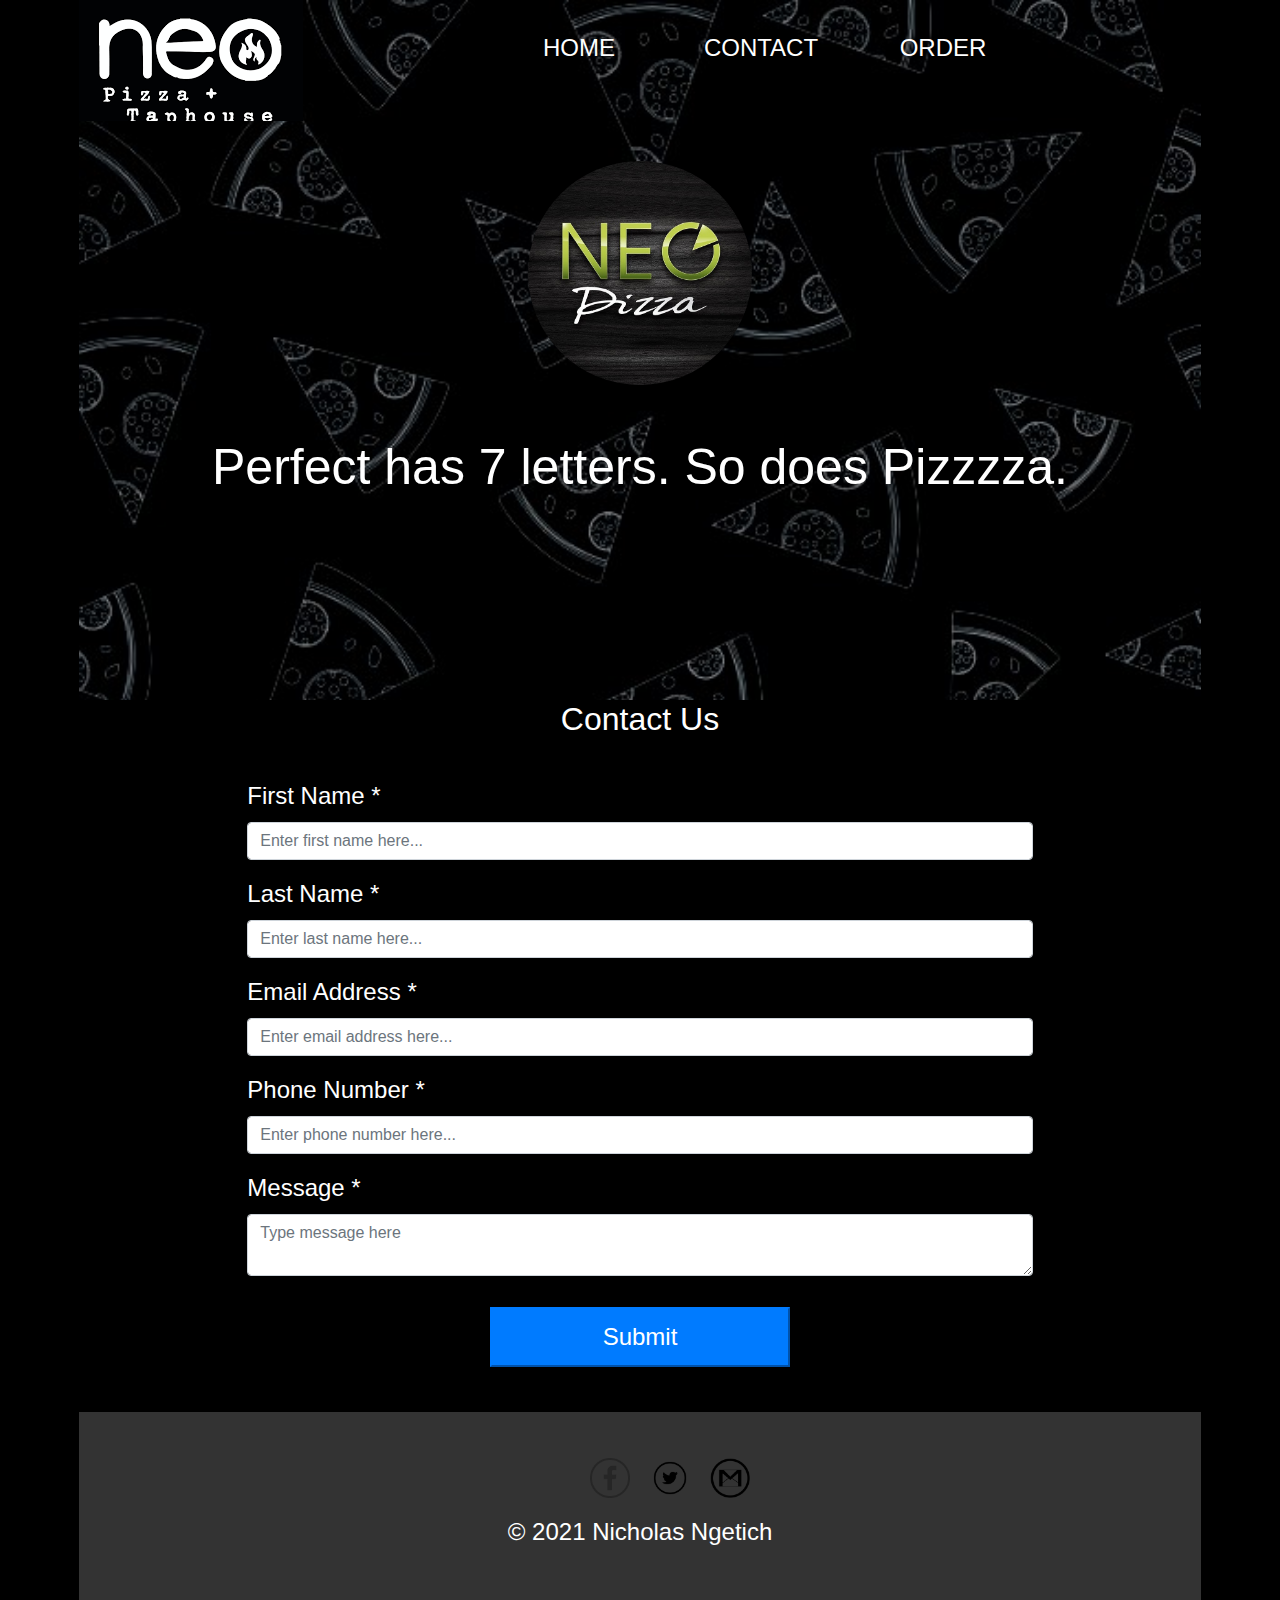
==== contact.html @ db56086a "Add changes to readme contact and css files" ====
<!DOCTYPE html>
<html lang="en">

<head>
  <meta charset="UTF-8">
  <meta http-equiv="X-UA-Compatible" content="IE=edge">
  <meta name="viewport" content="width=device-width, initial-scale=1.0">
  <script src="https://ajax.googleapis.com/ajax/libs/jquery/3.5.1/jquery.min.js"></script>
  <script src="https://maxcdn.bootstrapcdn.com/bootstrap/4.5.2/js/bootstrap.min.js"></script>
  <link rel="stylesheet" href="css/bootstrap.css" type="text/css">
  <link rel="stylesheet" href="css/styles.css" type="text/css">
  <link rel="icon" type="image/jpg" href="assets/logo/logo.jpg">
  <title>Neo-Pizza || Prep IP4</title>
</head>

<body>
  <div class="container">
    <div id="header">
      <div class="row">
        <div class="col-md-4">
          <img id="icon" src="assets/logo/download.png" alt="">
        </div>
        <div class="col-md-8" id="menu">
          <ul>
            <div class="row">
              <div class="col-md-3 col-sm-4 col-xs-4">
                <li><a href="index.html">Home</a></li>
              </div>
              <div class="col-md-3 col-sm-4 col-xs-4">
                <li><a href="contact.html">Contact</a></li>
              </div>
              <div class="col-md-3 col-sm-4 col-xs-4">
                <li><a href="order.html">Order</a></li>
              </div>
            </div>
          </ul>
        </div>
      </div>
      <div>
        <img id="logo" src="assets/logo/logo.jpg" alt="Logo">
      </div>
      <div class="fs50" id="slogan">Perfect has 7 letters. So does Pizzzza.</div>
    </div>
    <h2>Contact Us</h2>
    <!-- Begin Mailchimp Signup Form -->
    <div id="mc_embed_signup">
      <div id="mce-responses" class="clear">
        <div class="response" id="mce-error-response" style="display:none"></div>
        <div class="response" id="mce-success-response" style="display:none"></div>
      </div>
      <form action="https://github.us1.list-manage.com/subscribe/post?u=c9cb5614af1111c709f67e039&amp;id=b7d2bd4f61"
        method="post" id="mc-embedded-subscribe-form" name="mc-embedded-subscribe-form" class="validate" target="_blank"
        novalidate>
        <div id="signup_scroll">
          <div class="form-group mc-field-group">
            <label for="mce-MMERGE4">First Name <span class="asterisk">*</span>
            </label>
            <input type="text"  value="" name="MMERGE4" class="form-control required" id="mce-MMERGE4" placeholder="Enter first name here...">
          </div>
          <div class="form-group mc-field-group">
            <label for="mce-FNAME">Last Name <span class="asterisk">*</span>
            </label>
            <input type="text" value="" name="FNAME" class="form-control required" id="mce-FNAME" placeholder="Enter last name here...">
          </div>
          <div class="form-group mc-field-group">
            <label for="mce-EMAIL">Email Address <span class="asterisk">*</span>
            </label>
            <input type="email" value="" name="EMAIL" class="form-control required email" id="mce-EMAIL" placeholder="Enter email address here...">
          </div>

          <div class="form-group mc-field-group">
            <label for="mce-MMERGE2">Phone Number <span class="asterisk">*</span>
            </label>
            <input type="text" value="" name="MMERGE2" class="form-control required" id="mce-MMERGE2" placeholder="Enter phone number here...">
          </div>
          <div class="form-group mc-field-group" mc-field-group>
            <label for="mce-MMERGE3">Message <span class="asterisk">*</span>
            </label>
            <textarea type="text" value="" name="MMERGE3" class="form-control required" id="mce-MMERGE3" placeholder="Type message here"></textarea>
          </div>
          <div style="position: absolute; left: -5000px;" aria-hidden="true"><input type="text"
              name="b_c9cb5614af1111c709f67e039_b7d2bd4f61" tabindex="-1" value=""></div>
          <div class="text-centre"><button type="submit" name="subscribe" id="mc-embedded-subscribe" class="btb btn-primary">Submit</button></div>
        </div>
      </form>
    </div>
    <!--End mc_embed_signup-->
    <!-- footer section -->
    <div id="footer">
      <div id="social">
        <ul>
          <li><a href="https://www.facebook.com/kiprotich.korgoren " target="_blank"><img src="images/fbicon.png"
                width="40px" height="40px" alt=""></a></li>
          <li><a href="https://twitter.com/ngetichnichoh" target="_blank"><img src="images/twittericon.png" alt=""
                width="40px" height="40px"></a></li>
          <li><a href="mailto:nicholas.ngetich@students.dkut.ac.ke" target="_blank"><img src="images/gmailicon.png"
                alt="" width="40px" height="40px"></a></li>
        </ul>
      </div>
      <div id="copyright">
        <p>© 2021 Nicholas Ngetich</p>
      </div>
    </div>
    <!-- end of footer section -->
  </div>
  <script type='text/javascript' src='//s3.amazonaws.com/downloads.mailchimp.com/js/mc-validate.js'></script>
  <script type='text/javascript'>
    (function ($) {
      window.fnames = new Array();
      window.ftypes = new Array();
      fnames[4] = 'MMERGE4';
      ftypes[4] = 'text';
      fnames[1] = 'FNAME';
      ftypes[1] = 'text';
      fnames[0] = 'EMAIL';
      ftypes[0] = 'email';
      fnames[3] = 'MMERGE3';
      ftypes[3] = 'text';
      fnames[2] = 'MMERGE2';
      ftypes[2] = 'text';
    }(jQuery));
    var $mcj = jQuery.noConflict(true);
  </script>
  <script src="js/jquery-3.6.0.min.js"></script>
  <script src="js/script.js"></script>
</body>

</html>
---- css/styles.css ----
body {
  background-color: black;
  color: white;
  font-size: 24px;
}
.fs12 {
  font-size: 12px;
}
.fs14 {
  font-size: 14px;
}
.fs16 {
  font-size: 16px;
}
.fs18 {
  font-size: 18px;
}
.fs20 {
  font-size: 20px;
}
.fs22 {
  font-size: 22px;
}
.fs24 {
  font-size: 24px;
}
.fs40 {
  font-size: 40px;
}
.fs50 {
  font-size: 50px;

}
#logo {
  width: 20%;
  height: auto;
  margin: 40px 40% 5px 40%;
  border-radius: 50%;
}
#slogan {
  margin-top: 40px;
}
.banner {
  margin-top: 20px;
}
.banner img {
  height: 200px;
  margin-top: 20px;
  margin-bottom: 40px;
  border-radius: 8px;
}
#header {
  background-image: url("../assets/backgrounds/pizza10.jpg");
  height: 700px;
  background-repeat: no-repeat;
  background-size: cover;
  text-align: center;
  color: white;
}
@media (min-width: 1200px) {
  .container{
      max-width: 90%;
  }
}
#mce-responses {
  color: #155724;
}
h2 {
  text-align: center;
}
.form-group {
width: 100%;
}

form {
  text-align: center;
}
#ask,#locate,#checkOut, #userInfo, #checkoutUser1,#checkouAlertOne,#confirmAlert,#locationAlert {
  margin: 40px 15% 15px 15%;
  display: none;
}
#pizzaOrder,#orderTable,#mc_embed_signup {
  margin: 40px 15% 15px 15%;
}
.alert {
  display: none;
}
.btn-success, .btn-primary, .btn-warning {
  width: 300px;
  height: 60px;
  margin: 15px;
}
label {
font-size: 24px;
}
.view-order,#orderTable{
  display: none;
}
.view-order {
  text-align: center;
  text-align: center;
}
#icon {
  float: left;
}
#menu ul {
  list-style: none;
  padding-top: 30px;
}
#menu ul li a {
  text-decoration: none;
  color: white;
  text-transform: uppercase;
}
#menu ul li a:hover {
  color: white;
  background-color: #C0CF4D;
  padding: 15px;
}
#footer {
  background-color: #333333;
  height: 200px;
  width: 100%;
  display: flex;
  flex-direction: column;
  justify-content: center;
  text-align: center;
  align-items: center;
  color: white;
  margin-top: 30px;
}
#social ul {
  display: flex;
  flex-direction: row;
  justify-content: space-around;
  list-style: none;
}
#social ul li {
  list-style: none;
  margin-left: 20px;
}
#signup_scroll {
  text-align: left;
}
#signup_scroll .text-centre {
  text-align: center;
}
@media (max-width: 780px) {
  .banner img {
    height: auto;
    border-radius: 8px;
  }
  .btn-success, .btn-primary, .btn-warning {
    width: 90%;
    height: 60px;
    margin: 15px;
  }
  .container{
    max-width: 100%;
}
#ask,#locate,#checkOut, #userInfo, #checkoutUser1,#checkouAlertOne,#confirmAlert,#locationAlert {
  margin: 30px 5% 5px 5%;
  display: none;
}
#pizzaOrder,#orderTable {
  margin: 30px 5% 5px 5%;
}
}

@media screen  and (min-width:0px) and (max-width: 500px) {
  
}
@media screen  and (min-width:500px) and (max-width: 1000px) {
  .banner img {
    height: auto;
    border-radius: 8px;
    margin: 15px 0px 0px 0px;
  }
  .btn-success, .btn-primary, .btn-warning {
    width: 60%;
    height: 60px;
    margin: 15px;
  }
  .container{
    max-width: 90%;
  }
  #ask,#locate,#checkOut, #userInfo, #checkoutUser1,#checkouAlertOne,#confirmAlert,#locationAlert {
    margin: 30px 10% 10px 10%;
    display: none;
  }
  #pizzaOrder,#orderTable {
    margin: 30px 10% 10px 10%;
  }
}
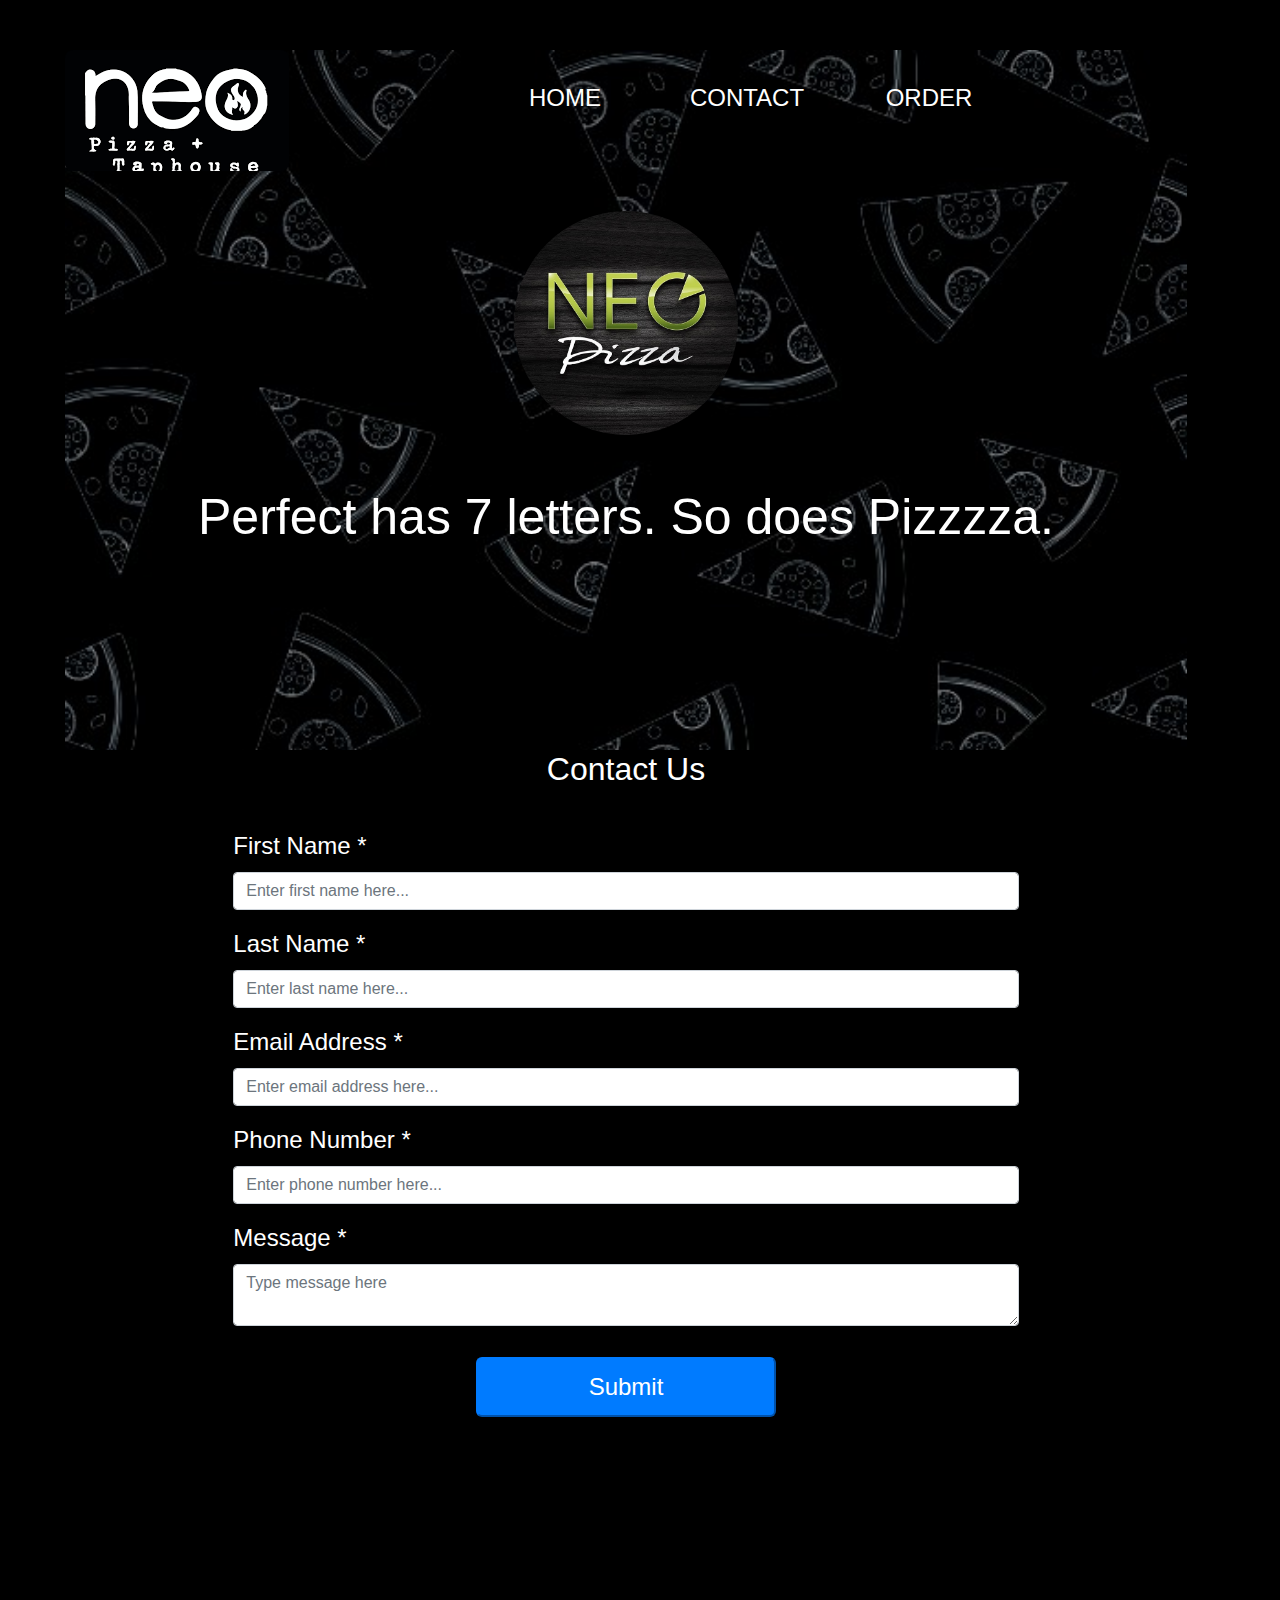
==== commit 125898cc: "Update pages" ====
--- a/contact.html
+++ b/contact.html
@@ -5,6 +5,7 @@
   <meta charset="UTF-8">
   <meta http-equiv="X-UA-Compatible" content="IE=edge">
   <meta name="viewport" content="width=device-width, initial-scale=1.0">
+  <link rel="stylesheet" href="https://pro.fontawesome.com/releases/v5.10.0/css/all.css" integrity="sha384-AYmEC3Yw5cVb3ZcuHtOA93w35dYTsvhLPVnYs9eStHfGJvOvKxVfELGroGkvsg+p" crossorigin="anonymous"/>
   <script src="https://ajax.googleapis.com/ajax/libs/jquery/3.5.1/jquery.min.js"></script>
   <script src="https://maxcdn.bootstrapcdn.com/bootstrap/4.5.2/js/bootstrap.min.js"></script>
   <link rel="stylesheet" href="css/bootstrap.css" type="text/css">
@@ -86,21 +87,14 @@
     </div>
     <!--End mc_embed_signup-->
     <!-- footer section -->
-    <div id="footer">
-      <div id="social">
-        <ul>
-          <li><a href="https://www.facebook.com/kiprotich.korgoren " target="_blank"><img src="images/fbicon.png"
-                width="40px" height="40px" alt=""></a></li>
-          <li><a href="https://twitter.com/ngetichnichoh" target="_blank"><img src="images/twittericon.png" alt=""
-                width="40px" height="40px"></a></li>
-          <li><a href="mailto:nicholas.ngetich@students.dkut.ac.ke" target="_blank"><img src="images/gmailicon.png"
-                alt="" width="40px" height="40px"></a></li>
-        </ul>
-      </div>
-      <div id="copyright">
-        <p>© 2021 Nicholas Ngetich</p>
-      </div>
-    </div>
+    <footer id="sm-footer">
+      <a href="https://www.facebook.com/kiprotich.korgoren"><i class="fab fa-facebook"></i></a>
+      <a href="mailto:nicholas.ngetich@students.dkut.ac.ke"><i class="fab fa-google"></i></a>
+      <a href="https://twitter.com/ngetichnichoh"><i class="fab fa-twitter"></i></a>
+      <a href="https://youtube.com"><i class="fab fa-youtube"></i></a>
+      <a href="https://github.com/ngetichnick">
+        <i class="fab fa-github"></i></a>
+    </footer>
     <!-- end of footer section -->
   </div>
   <script type='text/javascript' src='//s3.amazonaws.com/downloads.mailchimp.com/js/mc-validate.js'></script>
--- a/css/styles.css
+++ b/css/styles.css
@@ -2,7 +2,38 @@
   background-color: black;
   color: white;
   font-size: 24px;
-}
+  text-align: justify
+}
+@import url('https://fonts.googleapis.com/css?family=Merriweather|Roboto+Slab&display=swap');
+
+* {
+  box-sizing: border-box; 
+}
+
+.container {
+  margin: 50px; 
+  font-family: 'Merriweather', sans-serif;
+  font-size: 1.5rem; 
+}
+
+#sm-footer {
+  bottom: 0; 
+  background-color: black; 
+  width: 100vw;
+  padding: 25px 20% 25px 20%; 
+  height: 15vh; 
+  display: flex;
+  justify-content: space-between;
+  font-size: 2rem; 
+  font-family: 'Roboto Slab', sans-serif; 
+}
+
+a, a:visited {
+  color: white; 
+  text-decoration: none;
+  padding: 10px; 
+}
+
 .fs12 {
   font-size: 12px;
 }
@@ -65,6 +96,9 @@
 #mce-responses {
   color: #155724;
 }
+img{
+  border-radius: 8px;
+}
 h2 {
   text-align: center;
 }
@@ -89,6 +123,7 @@
   width: 300px;
   height: 60px;
   margin: 15px;
+  border-radius: 6px;
 }
 label {
 font-size: 24px;
@@ -168,7 +203,69 @@
 }
 
 @media screen  and (min-width:0px) and (max-width: 500px) {
-  
+  table {
+    width: 100%;
+    margin: 10px 10px 10px 10px;
+    table-layout:fixed;
+    word-wrap: break-word;
+  }
+  #header {
+    height: auto;
+    background-size: cover;
+  }
+  .container{
+    max-width: 100%;
+    padding: 0px;
+    margin: 5px;
+  }
+  .form-group {
+    margin: 0px;
+    width: 100%;
+  }
+  #ask,#locate,#checkOut, #userInfo, #checkoutUser1,#checkouAlertOne,#confirmAlert,#locationAlert {
+    margin: 20px 2% 10px 2%;
+    display: none;
+    width: 100%;
+  }
+  #ask,#locate,#checkOut, #userInfo, #checkoutUser1,#checkouAlertOne,#confirmAlert,#locationAlert {
+    margin: 20px 2% 10px 2%;
+    display: none;
+  }
+  #footer {
+    background-color: #333333;
+    width: 100%;
+    display: flex;
+    flex-direction: column;
+    justify-content: space-evenly;
+    margin-top: 30px;
+  }
+  #social ul {
+    justify-content: space-around;
+  }
+  #social ul li {
+    margin-left: unset;
+  }
+  #slogan {
+    font-size: 25px;
+  }
+  #logo {
+    width: 50%;
+    height: auto;
+    margin: 20px 5% 5px 5%;
+    border-radius: 50%;
+  }
+  #slogan {
+    margin-top: 20px;
+  }
+  .banner {
+    margin-top: 20px;
+  }
+  .banner img {
+    height: 200px;
+    margin-top: 20px;
+    margin-bottom: 40px;
+    border-radius: 8px;
+  }
 }
 @media screen  and (min-width:500px) and (max-width: 1000px) {
   .banner img {
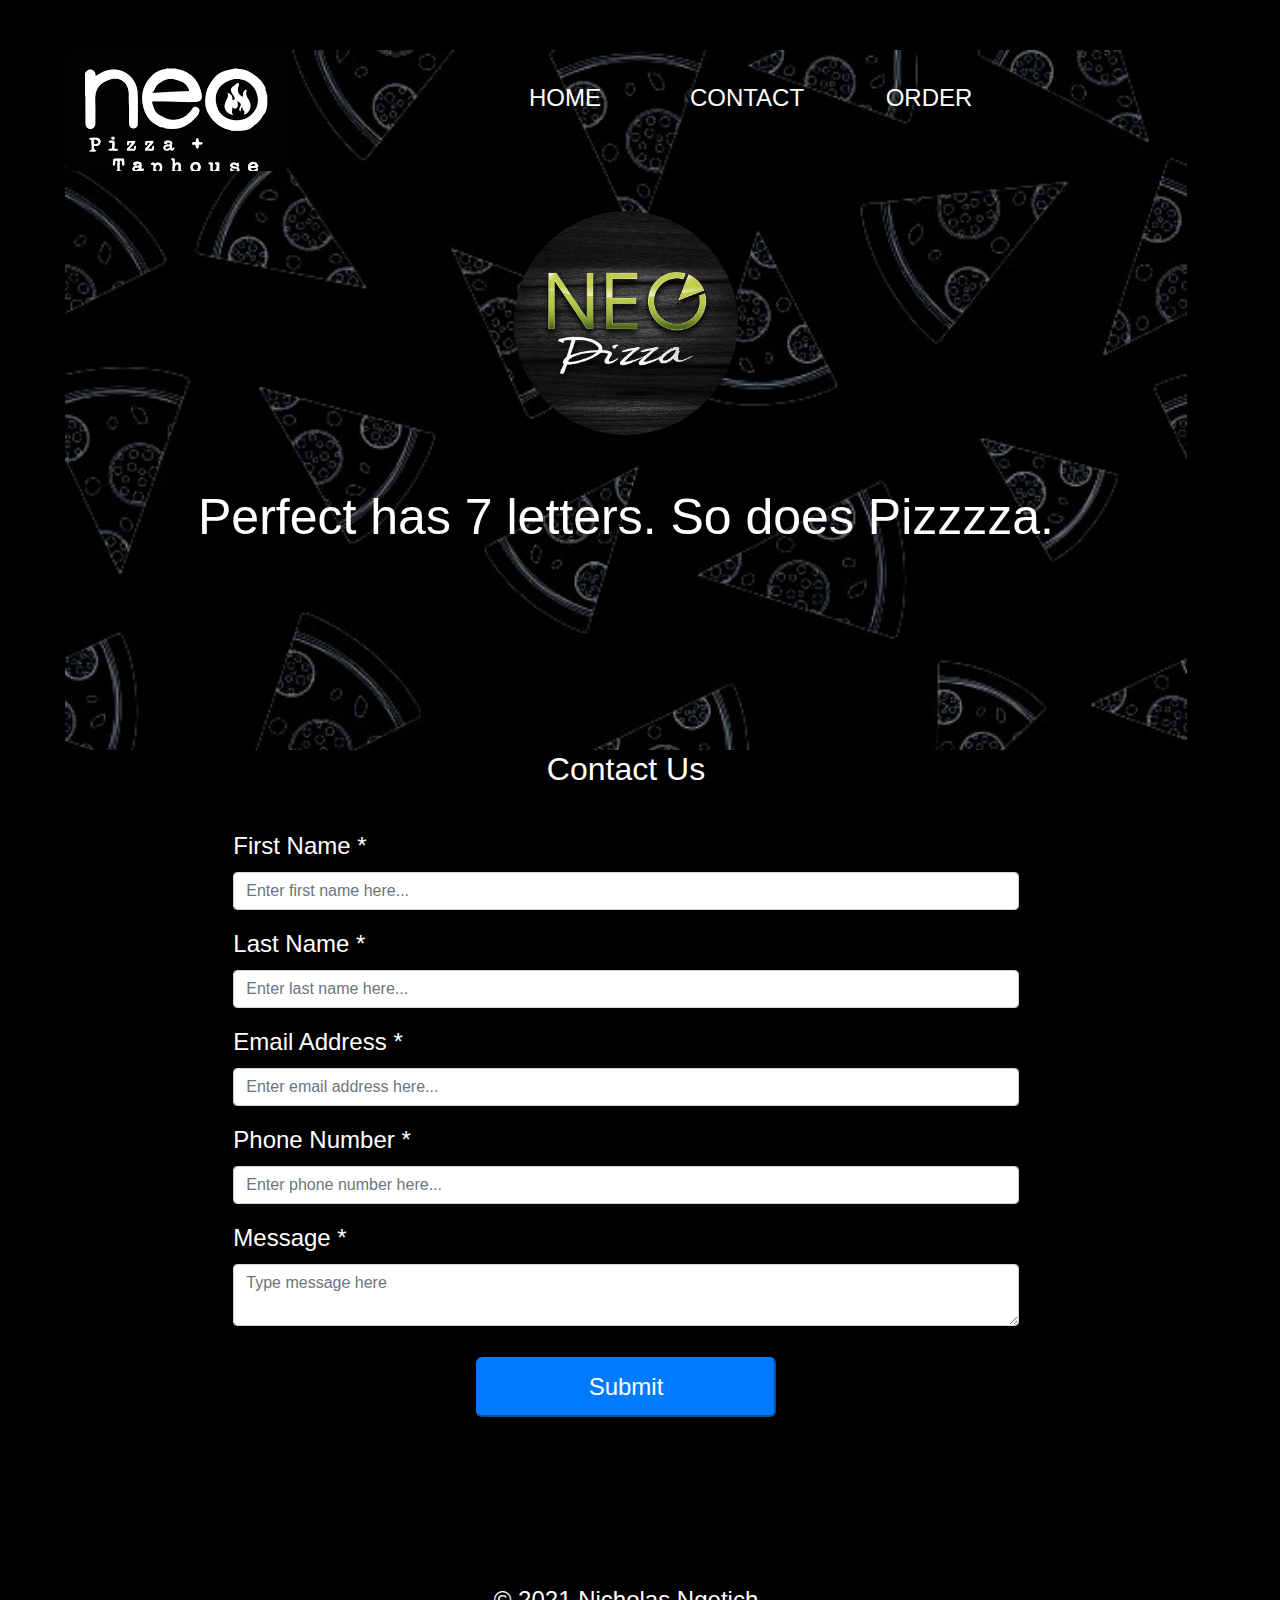
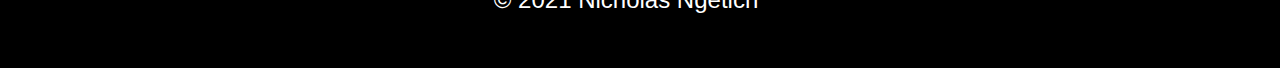
==== commit 46d76060: "Update page layout" ====
--- a/contact.html
+++ b/contact.html
@@ -18,12 +18,12 @@
   <div class="container">
     <div id="header">
       <div class="row">
-        <div class="col-md-4">
+        <div id="icon" class="col-md-4">
           <img id="icon" src="assets/logo/download.png" alt="">
         </div>
         <div class="col-md-8" id="menu">
           <ul>
-            <div class="row">
+            <div id="links" class="row">
               <div class="col-md-3 col-sm-4 col-xs-4">
                 <li><a href="index.html">Home</a></li>
               </div>
@@ -95,6 +95,9 @@
       <a href="https://github.com/ngetichnick">
         <i class="fab fa-github"></i></a>
     </footer>
+    <div class="text-center">
+      <p >© 2021 Nicholas Ngetich</p>
+    </div>
     <!-- end of footer section -->
   </div>
   <script type='text/javascript' src='//s3.amazonaws.com/downloads.mailchimp.com/js/mc-validate.js'></script>
--- a/css/styles.css
+++ b/css/styles.css
@@ -9,31 +9,27 @@
 * {
   box-sizing: border-box; 
 }
-
 .container {
   margin: 50px; 
   font-family: 'Merriweather', sans-serif;
   font-size: 1.5rem; 
 }
-
 #sm-footer {
   bottom: 0; 
   background-color: black; 
-  width: 100vw;
-  padding: 25px 20% 25px 20%; 
+  width: 100%;
+  padding: 25px 15% 25px 20%; 
   height: 15vh; 
   display: flex;
   justify-content: space-between;
   font-size: 2rem; 
   font-family: 'Roboto Slab', sans-serif; 
 }
-
 a, a:visited {
   color: white; 
   text-decoration: none;
   padding: 10px; 
 }
-
 .fs12 {
   font-size: 12px;
 }
@@ -135,6 +131,9 @@
   text-align: center;
   text-align: center;
 }
+select {
+  width: 100%;
+}
 #icon {
   float: left;
 }
@@ -151,18 +150,6 @@
   color: white;
   background-color: #C0CF4D;
   padding: 15px;
-}
-#footer {
-  background-color: #333333;
-  height: 200px;
-  width: 100%;
-  display: flex;
-  flex-direction: column;
-  justify-content: center;
-  text-align: center;
-  align-items: center;
-  color: white;
-  margin-top: 30px;
 }
 #social ul {
   display: flex;
@@ -170,10 +157,6 @@
   justify-content: space-around;
   list-style: none;
 }
-#social ul li {
-  list-style: none;
-  margin-left: 20px;
-}
 #signup_scroll {
   text-align: left;
 }
@@ -209,6 +192,36 @@
     table-layout:fixed;
     word-wrap: break-word;
   }
+  #links div  {
+    display: flex;
+    flex-direction: row;
+  }
+  #sm-footer {
+    padding: 25px 2% 25px 2%;
+    width: 100%;
+  }
+  h1 {
+    font-size: 30px;
+  }
+  a, a:visited {
+    color: white; 
+    text-decoration: none;
+    padding: 10px; 
+  }
+  #mc_embed_signup {
+    width: 90%;
+    margin: 5%;
+  }
+  #pizzaOrder,#orderTable {
+    margin: 20px 2% 5px 2%;
+  }
+
+  select {
+    width: 90%;
+  }
+  #icon {
+    display: none;
+  }
   #header {
     height: auto;
     background-size: cover;
@@ -230,20 +243,6 @@
   #ask,#locate,#checkOut, #userInfo, #checkoutUser1,#checkouAlertOne,#confirmAlert,#locationAlert {
     margin: 20px 2% 10px 2%;
     display: none;
-  }
-  #footer {
-    background-color: #333333;
-    width: 100%;
-    display: flex;
-    flex-direction: column;
-    justify-content: space-evenly;
-    margin-top: 30px;
-  }
-  #social ul {
-    justify-content: space-around;
-  }
-  #social ul li {
-    margin-left: unset;
   }
   #slogan {
     font-size: 25px;
@@ -273,6 +272,13 @@
     border-radius: 8px;
     margin: 15px 0px 0px 0px;
   }
+  select {
+    width: 90%;
+  }
+  #sm-footer {
+    padding: 25px 2% 25px 2%;
+    width: 90%;
+  }
   .btn-success, .btn-primary, .btn-warning {
     width: 60%;
     height: 60px;
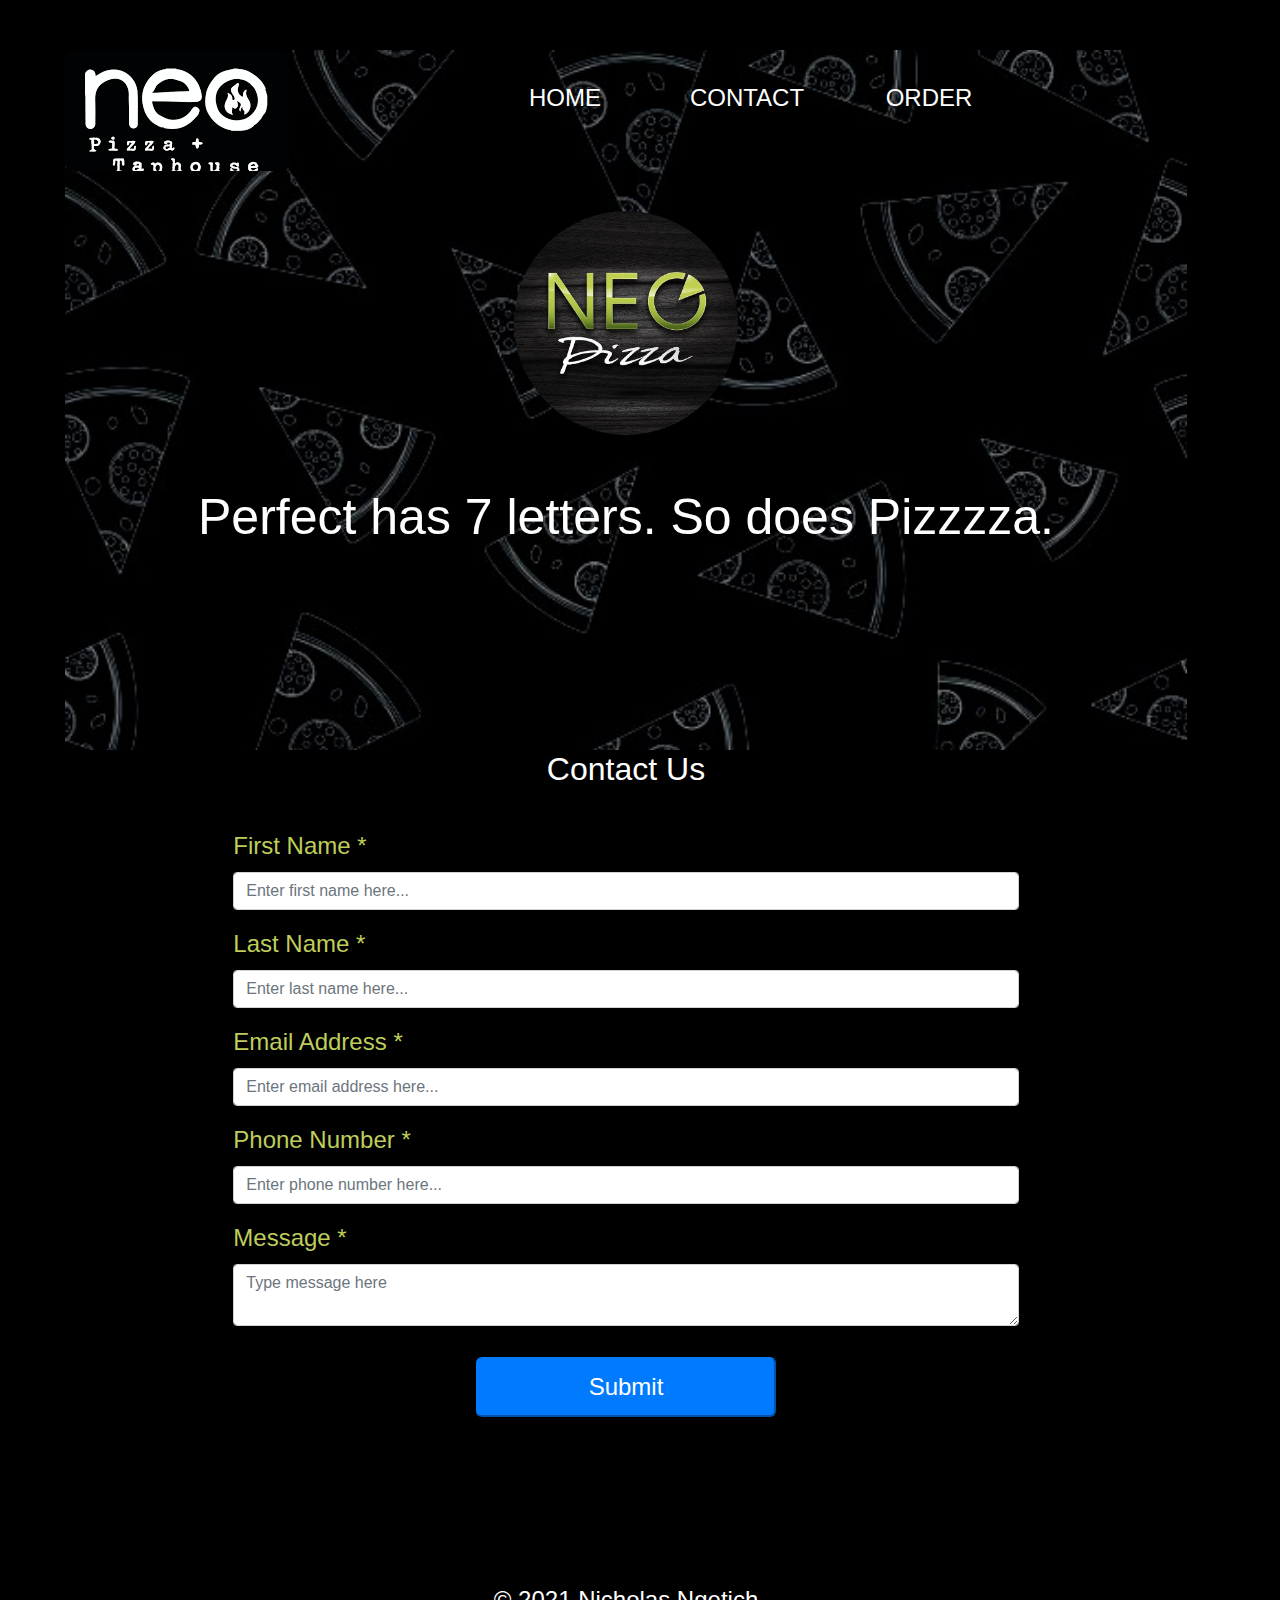
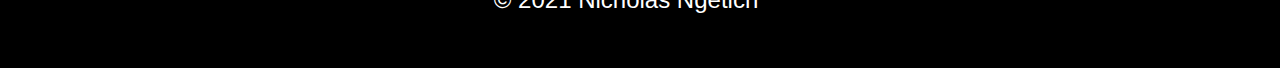
==== commit 210d5e4f: "Add changes to page layout" ====
--- a/contact.html
+++ b/contact.html
@@ -23,7 +23,7 @@
         </div>
         <div class="col-md-8" id="menu">
           <ul>
-            <div id="links" class="row">
+            <div class="row">
               <div class="col-md-3 col-sm-4 col-xs-4">
                 <li><a href="index.html">Home</a></li>
               </div>
--- a/css/styles.css
+++ b/css/styles.css
@@ -95,7 +95,10 @@
 img{
   border-radius: 8px;
 }
-h2 {
+label,th {
+  color: #BFCD5A;
+}
+h2,h1 {
   text-align: center;
 }
 .form-group {
@@ -148,7 +151,7 @@
 }
 #menu ul li a:hover {
   color: white;
-  background-color: #C0CF4D;
+  color: #C0CF4D;
   padding: 15px;
 }
 #social ul {
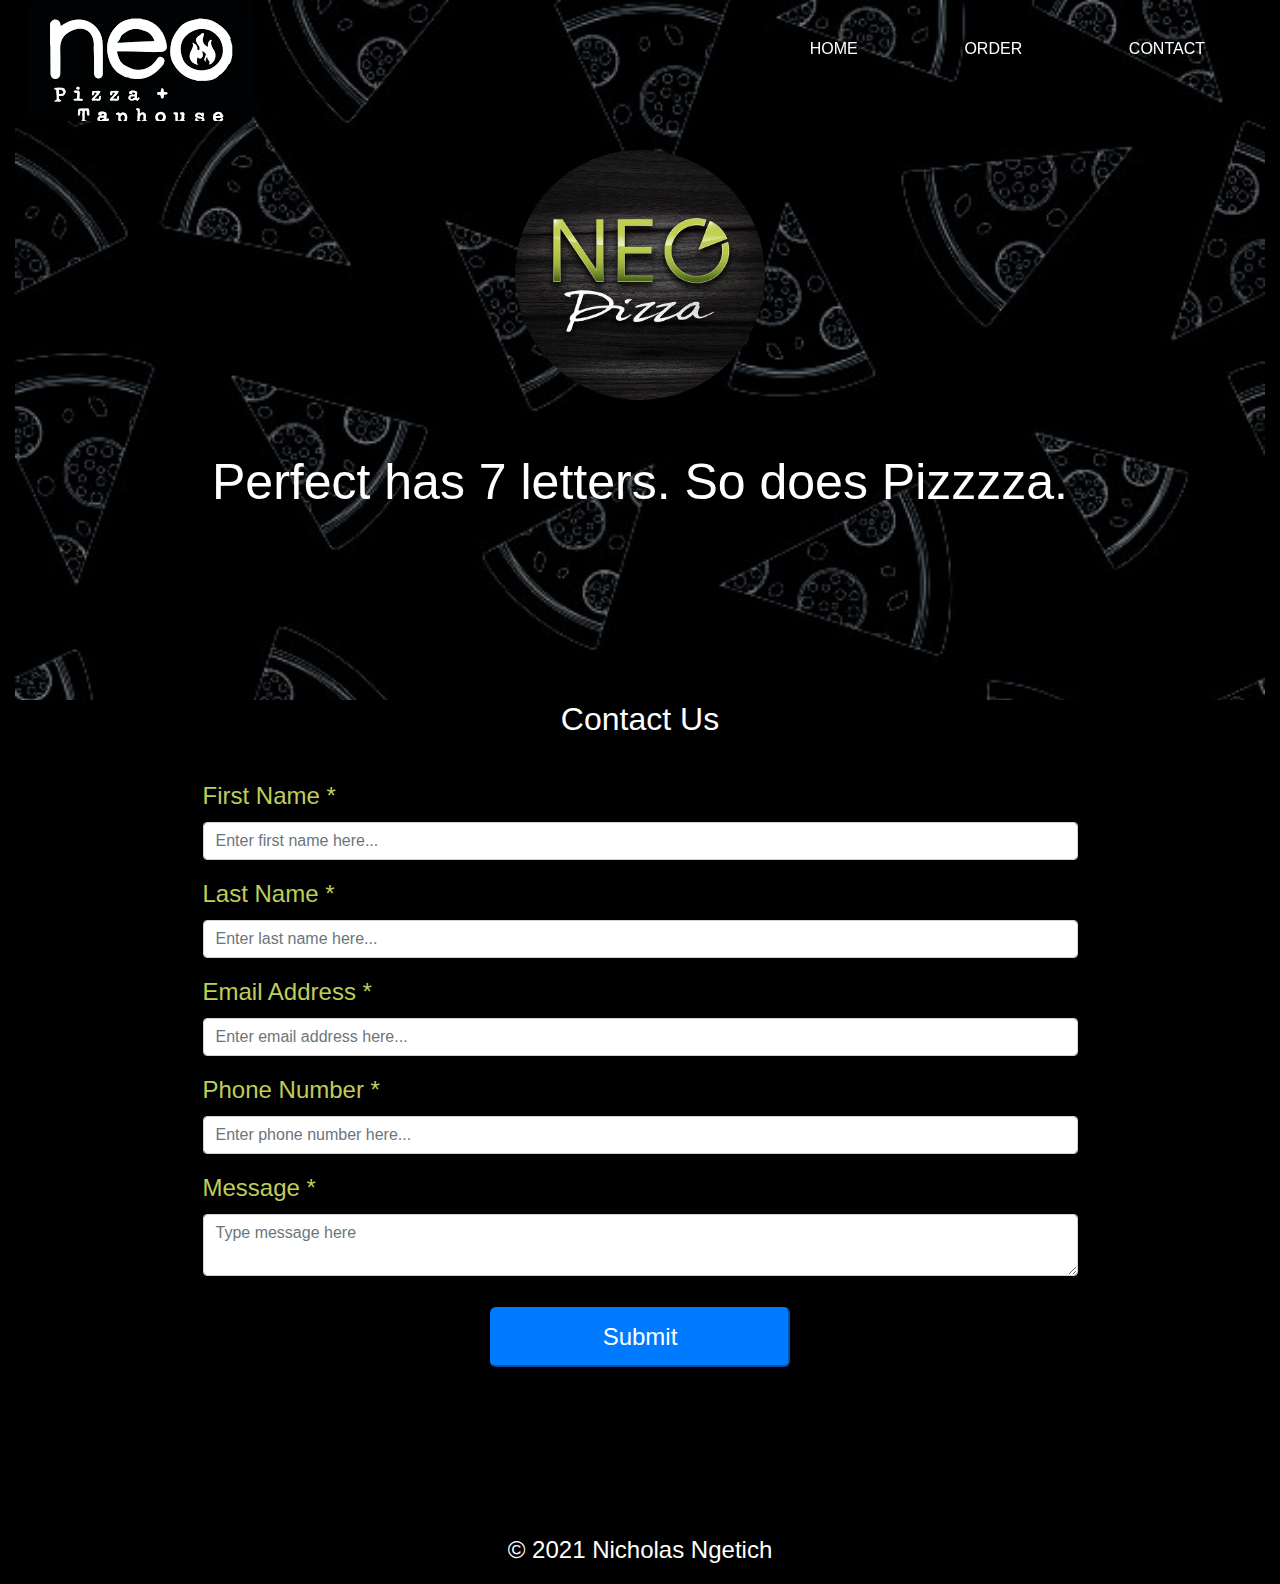
==== commit 72acaf31: "Update files" ====
--- a/contact.html
+++ b/contact.html
@@ -16,32 +16,30 @@
 
 <body>
   <div class="container">
-    <div id="header">
-      <div class="row">
-        <div id="icon" class="col-md-4">
+    <!-- header section -->
+    <header>
+      <nav>
+        <div class="menu-icon">
+          <i class="fa fa-bars fa-2x"></i>
+        </div>
+        <div class="col-md-4">
           <img id="icon" src="assets/logo/download.png" alt="">
         </div>
-        <div class="col-md-8" id="menu">
+        <div class="menu">
           <ul>
-            <div class="row">
-              <div class="col-md-3 col-sm-4 col-xs-4">
-                <li><a href="index.html">Home</a></li>
-              </div>
-              <div class="col-md-3 col-sm-4 col-xs-4">
-                <li><a href="contact.html">Contact</a></li>
-              </div>
-              <div class="col-md-3 col-sm-4 col-xs-4">
-                <li><a href="order.html">Order</a></li>
-              </div>
-            </div>
+            <li><a href="index.html">Home</a></li>
+            <li><a href="order.html">Order</a></li>
+            <li><a href="contact.html">Contact</a></li>
           </ul>
         </div>
-      </div>
+      </nav>
       <div>
         <img id="logo" src="assets/logo/logo.jpg" alt="Logo">
       </div>
       <div class="fs50" id="slogan">Perfect has 7 letters. So does Pizzzza.</div>
-    </div>
+    </header>
+    <!-- end of header section -->
+
     <h2>Contact Us</h2>
     <!-- Begin Mailchimp Signup Form -->
     <div id="mc_embed_signup">
@@ -86,6 +84,7 @@
       </form>
     </div>
     <!--End mc_embed_signup-->
+
     <!-- footer section -->
     <footer id="sm-footer">
       <a href="https://www.facebook.com/kiprotich.korgoren"><i class="fab fa-facebook"></i></a>
--- a/css/styles.css
+++ b/css/styles.css
@@ -1,9 +1,132 @@
+html, body {
+  margin: 0;
+  padding: 0;
+  width: 100%;
+}
+#content {
+  margin: 15px 5% 0px 5%;
+}
 body {
+  font-family: "Helvetica Neue",sans-serif;
+  font-weight: lighter;
   background-color: black;
   color: white;
   font-size: 24px;
-  text-align: justify
-}
+  text-align: justify;
+}
+
+header {
+  background-image: url("../assets/backgrounds/pizza10.jpg");
+  height: 700px;
+  background-repeat: no-repeat;
+  background-size: cover;
+  text-align: center;
+  color: white;
+}
+.logo {
+  line-height: 60px;
+  position: fixed;
+  float: left;
+  margin: 16px 46px;
+  color: #fff;
+  font-weight: bold;
+  font-size: 20px;
+  letter-spacing: 2px;
+}
+#logo {
+  width: 20%;
+  height: auto;
+  margin: 150px 40% 5px 40%;
+  border-radius: 50%;
+}
+#slogan {
+  margin-top: 40px;
+}
+nav {
+  position: fixed;
+  width: 100%;
+  line-height: 60px;
+}
+
+nav ul {
+  line-height: 60px;
+  list-style: none;
+  background: rgba(0, 0, 0, 0);
+  overflow: hidden;
+  color: #fff;
+  padding: 0;
+  text-align: right;
+  margin: 0;
+  padding-right: 40px;
+  transition: 1s;
+}
+
+nav.black ul {
+  background: #000;
+}
+
+nav ul li {
+  display: inline-block;
+  padding: 16px 40px;;
+}
+
+nav ul li a {
+  text-decoration: none;
+  color: #fff;
+  font-size: 16px;
+  text-transform: uppercase;
+}
+nav ul li a:hover {
+  text-decoration: underline;
+  color: #BFCD5A;
+}
+
+.menu-icon {
+  line-height: 60px;
+  width: 100%;
+  background: #000;
+  text-align: right;
+  box-sizing: border-box;
+  padding: 15px 24px;
+  cursor: pointer;
+  color: #fff;
+  display: none;
+}
+
+@media(max-width: 786px) {
+
+  .logo {
+        position: fixed;
+        top: 0;
+        margin-top: 16px;
+  }
+
+  nav ul {
+        max-height: 0px;
+        background: #000;
+  }
+
+  nav.black ul {
+        background: #000;
+  }
+
+  .showing {
+        max-height: 34em;
+  }
+
+  nav ul li {
+        box-sizing: border-box;
+        width: 100%;
+        padding: 24px;
+        text-align: center;
+  }
+
+  .menu-icon {
+        display: block;
+  }
+
+}
+
 @import url('https://fonts.googleapis.com/css?family=Merriweather|Roboto+Slab&display=swap');
 
 * {
@@ -58,15 +181,6 @@
   font-size: 50px;
 
 }
-#logo {
-  width: 20%;
-  height: auto;
-  margin: 40px 40% 5px 40%;
-  border-radius: 50%;
-}
-#slogan {
-  margin-top: 40px;
-}
 .banner {
   margin-top: 20px;
 }
@@ -76,17 +190,10 @@
   margin-bottom: 40px;
   border-radius: 8px;
 }
-#header {
-  background-image: url("../assets/backgrounds/pizza10.jpg");
-  height: 700px;
-  background-repeat: no-repeat;
-  background-size: cover;
-  text-align: center;
-  color: white;
-}
 @media (min-width: 1200px) {
   .container{
-      max-width: 90%;
+      max-width: 100%;
+      margin: 0;
   }
 }
 #mce-responses {
@@ -140,6 +247,10 @@
 #icon {
   float: left;
 }
+.navbar navbar-expand-md navbar-light bg-dark {
+  background: transparent;
+  background-color: unset;
+}
 #menu ul {
   list-style: none;
   padding-top: 30px;
@@ -160,7 +271,7 @@
   justify-content: space-around;
   list-style: none;
 }
-#signup_scroll {
+#signup_scroll,.form-group {
   text-align: left;
 }
 #signup_scroll .text-centre {
@@ -199,6 +310,11 @@
     display: flex;
     flex-direction: row;
   }
+  .btn-success, .btn-primary, .btn-warning {
+    width: 60%;
+    height: 60px;
+    margin: 20px 2% 5px 2%;
+  }
   #sm-footer {
     padding: 25px 2% 25px 2%;
     width: 100%;
@@ -225,7 +341,7 @@
   #icon {
     display: none;
   }
-  #header {
+  header {
     height: auto;
     background-size: cover;
   }
@@ -253,7 +369,7 @@
   #logo {
     width: 50%;
     height: auto;
-    margin: 20px 5% 5px 5%;
+    margin: 120px 5% 5px 5%;
     border-radius: 50%;
   }
   #slogan {
@@ -275,12 +391,21 @@
     border-radius: 8px;
     margin: 15px 0px 0px 0px;
   }
+  #icon {
+    display: none;
+  }
+  #logo {
+    width: 50%;
+    height: auto;
+    margin: 120px 5% 5px 5%;
+    border-radius: 50%;
+  }
   select {
     width: 90%;
   }
   #sm-footer {
     padding: 25px 2% 25px 2%;
-    width: 90%;
+    width: 100%;
   }
   .btn-success, .btn-primary, .btn-warning {
     width: 60%;
@@ -297,4 +422,9 @@
   #pizzaOrder,#orderTable {
     margin: 30px 10% 10px 10%;
   }
+  .container{
+    max-width: 100%;
+    padding: 0px;
+    margin: 5px;
+  }
 }